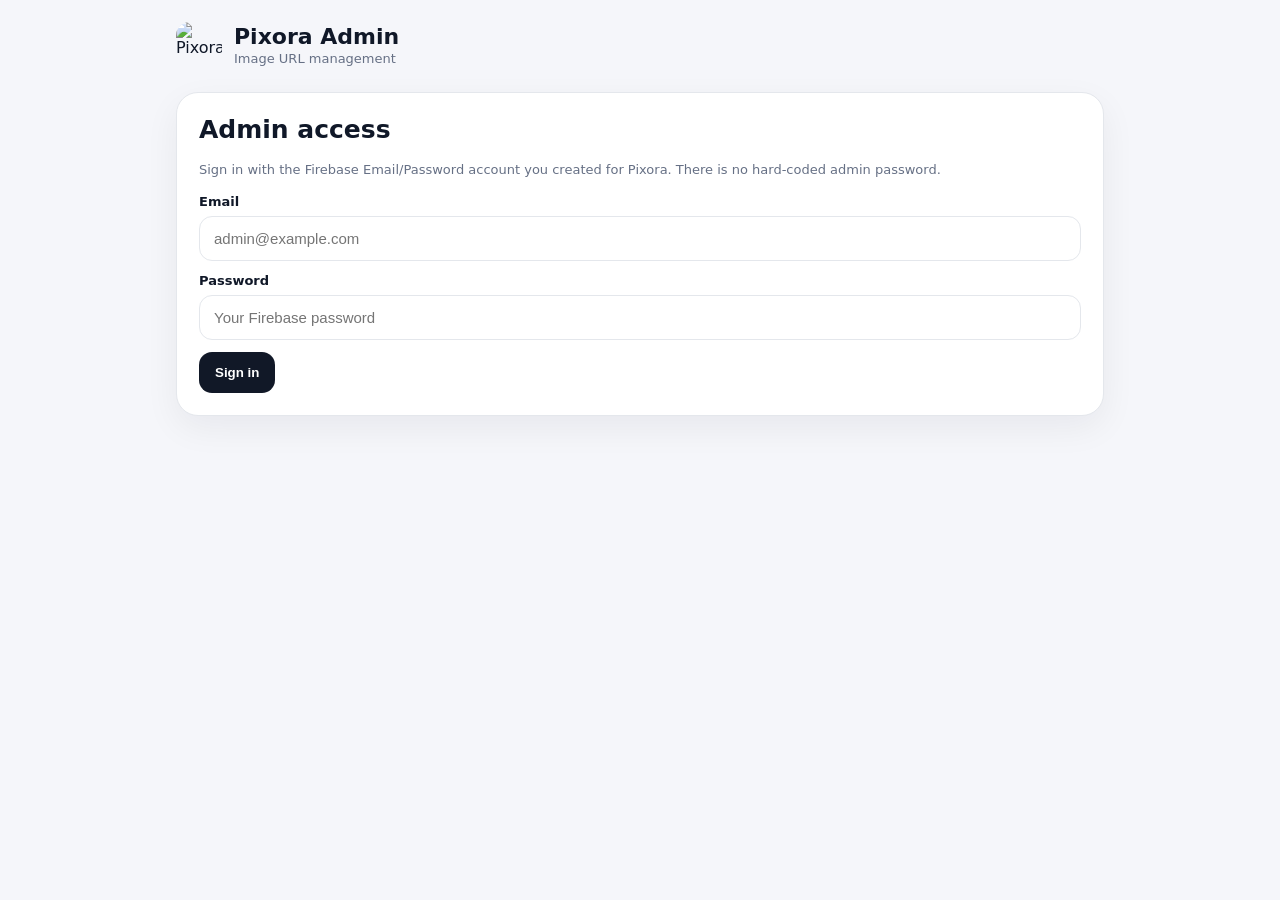
==== admin.html @ 3c2ab5de "Add files via upload" ====
<!doctype html>
<html lang="en">
<head>
<meta charset="utf-8">
<meta name="viewport" content="width=device-width,initial-scale=1,viewport-fit=cover">
<meta name="theme-color" content="#080b18">
<title>Pixora Admin</title>
<style>
:root{--bg:#f5f6fa;--surface:#fff;--text:#101828;--muted:#667085;--line:#e4e7ec;--brand:#2563eb;--danger:#dc2626}
*{box-sizing:border-box}body{margin:0;background:var(--bg);color:var(--text);font-family:Inter,system-ui,-apple-system,BlinkMacSystemFont,"Segoe UI",sans-serif}
.wrap{width:min(960px,100%);margin:auto;padding:22px 16px 60px}.top{display:flex;align-items:center;gap:12px;margin-bottom:24px}.logo{width:46px;height:46px;border-radius:14px;object-fit:cover}.top h1{margin:0;font-size:22px}.top p{margin:2px 0 0;color:var(--muted);font-size:13px}
.panel{background:var(--surface);border:1px solid var(--line);border-radius:22px;padding:22px;box-shadow:0 12px 35px rgba(16,24,40,.06);margin-bottom:16px}
h2{margin:0 0 16px;font-size:25px}label{display:block;font-size:13px;font-weight:700;margin:0 0 7px}
input{width:100%;padding:13px 14px;border:1px solid var(--line);border-radius:13px;outline:none;background:var(--surface);color:var(--text);font-size:15px;margin-bottom:12px}
input:focus{border-color:var(--brand);box-shadow:0 0 0 3px rgba(37,99,235,.12)}
.row{display:grid;grid-template-columns:1fr 1fr;gap:12px}.btn{border:0;border-radius:13px;padding:13px 16px;font-weight:800;cursor:pointer}.primary{background:#111827;color:#fff}.secondary{background:#eef2ff;color:#3730a3}.danger{background:#fee2e2;color:#991b1b}.muted{color:var(--muted);font-size:13px;line-height:1.6}.hidden{display:none!important}
.message{padding:12px 14px;border-radius:12px;margin-top:12px;font-size:14px;display:none}.message.show{display:block}.ok{background:#ecfdf3;color:#027a48}.bad{background:#fff1f2;color:#be123c}
.status{display:flex;justify-content:space-between;align-items:center;gap:12px;flex-wrap:wrap}.badge{padding:7px 10px;border-radius:999px;background:#eef2f6;color:#475467;font-size:12px;font-weight:800}
.form{display:grid;grid-template-columns:1fr auto;gap:10px}.form input{margin:0}.form .btn{height:46px}
.item{display:flex;gap:12px;align-items:center;border:1px solid var(--line);border-radius:15px;padding:9px;margin-top:10px}.thumb{width:66px;height:66px;border-radius:10px;object-fit:cover;background:#eef2f6;flex:0 0 auto}.url{font-size:12px;color:var(--muted);overflow:hidden;text-overflow:ellipsis;white-space:nowrap;flex:1}.item .danger{padding:9px 11px;flex:0 0 auto}
.queue{margin-top:14px;padding:12px;border-radius:13px;background:#f8fafc;border:1px dashed var(--line)}
.small{font-size:12px;color:var(--muted)}
@media(max-width:620px){.row{grid-template-columns:1fr}.form{grid-template-columns:1fr}.form .btn{width:100%}.panel{padding:17px;border-radius:18px}}
@media(prefers-color-scheme:dark){:root{--bg:#070a12;--surface:#0f1522;--text:#f5f7fb;--muted:#98a2b3;--line:#242d3e}.primary{background:#f8fafc;color:#101828}.secondary{background:#1d2740;color:#c7d2fe}.queue{background:#0b111d}}
</style>
</head>
<body>
<div class="wrap">
  <header class="top">
    <img class="logo" src="https://pockethostbd.github.io/drive-one/picture/pixora-logo.png" alt="Pixora">
    <div><h1>Pixora Admin</h1><p>Image URL management</p></div>
  </header>

  <section class="panel" id="loginPanel">
    <h2>Admin access</h2>
    <p class="muted">Sign in with the Firebase Email/Password account you created for Pixora. There is no hard-coded admin password.</p>
    <label>Email</label><input id="email" type="email" autocomplete="username" placeholder="admin@example.com">
    <label>Password</label><input id="password" type="password" autocomplete="current-password" placeholder="Your Firebase password">
    <button class="btn primary" id="login">Sign in</button>
    <div class="message bad" id="loginMsg"></div>
  </section>

  <section class="panel hidden" id="adminPanel">
    <div class="status"><div><h2>Manage images</h2><div class="small" id="userLabel"></div></div><span class="badge" id="connection">Checking…</span></div>
    <div class="form">
      <input id="imageUrl" type="url" inputmode="url" placeholder="https://example.com/image.jpg">
      <button class="btn primary" id="add">Add image</button>
    </div>
    <div class="message" id="actionMsg"></div>
    <div class="queue hidden" id="offlineQueue"></div>
    <div id="list"></div>
    <button class="btn secondary" id="logout" style="margin-top:16px">Sign out</button>
  </section>
</div>

<script type="module">
import {initializeApp} from "https://www.gstatic.com/firebasejs/12.3.0/firebase-app.js";
import {getAuth,onAuthStateChanged,signInWithEmailAndPassword,signOut,setPersistence,browserLocalPersistence} from "https://www.gstatic.com/firebasejs/12.3.0/firebase-auth.js";
import {getFirestore,collection,addDoc,serverTimestamp,query,orderBy,limit,getDocs,deleteDoc,doc} from "https://www.gstatic.com/firebasejs/12.3.0/firebase-firestore.js";

const firebaseConfig={
  apiKey:"AIzaSyCa3miuF5YPQEKbai0Y-IK0IpTXWki7Bjk",
  authDomain:"banglabazarbd.firebaseapp.com",
  projectId:"banglabazarbd",
  storageBucket:"banglabazarbd.firebasestorage.app",
  messagingSenderId:"857609771799",
  appId:"1:857609771799:web:872da567e55515f6c5b552"
};
const app=initializeApp(firebaseConfig),auth=getAuth(app),db=getFirestore(app);
const $=id=>document.getElementById(id), queueKey="pixora_offline_queue_v2";

function validUrl(v){try{const u=new URL(v);return /^https?:$/.test(u.protocol)?u.href:""}catch{return""}}
function msg(el,text,good=false){el.textContent=text;el.className="message show "+(good?"ok":"bad")}
function setOnline(){ $("connection").textContent=navigator.onLine?"Online":"Offline"; }
function getQueue(){try{return JSON.parse(localStorage.getItem(queueKey)||"[]")}catch{return[]}}
function saveQueue(q){localStorage.setItem(queueKey,JSON.stringify(q))}
function renderQueue(){
  const q=getQueue(),box=$("offlineQueue");
  if(!q.length){box.classList.add("hidden");box.textContent="";return}
  box.classList.remove("hidden");box.innerHTML=`<b>${q.length} queued image${q.length>1?"s":""}</b><div class="small">These URLs are waiting for an internet connection. They will sync when Firebase is reachable.</div>`;
}
async function syncQueue(){
  if(!navigator.onLine||!auth.currentUser)return;
  const q=getQueue();if(!q.length)return;
  const remain=[];
  for(const u of q){try{await addDoc(collection(db,"images"),{imageUrl:u,createdAt:serverTimestamp()})}catch{remain.push(u)}}
  saveQueue(remain);renderQueue();if(!remain.length)loadList();
}
async function loadList(){
  const list=$("list");list.innerHTML='<p class="muted">Loading images…</p>';
  try{
    const snap=await getDocs(query(collection(db,"images"),orderBy("createdAt","desc"),limit(100)));
    list.innerHTML="";
    if(snap.empty){list.innerHTML='<p class="muted">No images yet.</p>';return}
    snap.forEach(d=>{
      const data=d.data(), row=document.createElement("div");row.className="item";
      const img=document.createElement("img");img.className="thumb";img.src=validUrl(data.imageUrl);img.loading="lazy";img.alt="";
      const url=document.createElement("div");url.className="url";url.textContent=data.imageUrl||"";
      const b=document.createElement("button");b.className="btn danger";b.textContent="Delete";
      b.onclick=async()=>{if(!confirm("Delete this image?"))return;try{await deleteDoc(doc(db,"images",d.id));loadList()}catch{msg($("actionMsg"),"Delete failed. Check your Firestore rules.")}};
      row.append(img,url,b);list.appendChild(row);
    });
  }catch(e){list.innerHTML='<p class="muted">Could not load images. Check Firestore rules and your Firebase account.</p>';console.error(e)}
}
async function addImage(){
  const input=$("imageUrl"),url=validUrl(input.value.trim());if(!url){msg($("actionMsg"),"Please enter a valid http/https image URL.");return}
  if(!navigator.onLine){const q=getQueue();if(!q.includes(url))q.push(url);saveQueue(q);input.value="";renderQueue();msg($("actionMsg"),"Saved offline. It will sync when you are online.",true);return}
  try{await addDoc(collection(db,"images"),{imageUrl:url,createdAt:serverTimestamp()});input.value="";msg($("actionMsg"),"Image added successfully.",true);loadList()}catch(e){console.error(e);msg($("actionMsg"),"Could not add image. Make sure this Firebase account is allowed to write to Firestore.")}
}
$("login").onclick=async()=>{
  const email=$("email").value.trim(),password=$("password").value;
  if(!email||!password){msg($("loginMsg"),"Enter your Firebase admin email and password.");return}
  try{await setPersistence(auth,browserLocalPersistence);await signInWithEmailAndPassword(auth,email,password)}
  catch(e){
    const map={ "auth/invalid-credential":"Email or password is incorrect.","auth/user-not-found":"No Firebase user exists with this email.","auth/wrong-password":"Password is incorrect.","auth/invalid-email":"Enter a valid email address.","auth/too-many-requests":"Too many attempts. Try again later."};
    msg($("loginMsg"),map[e.code]||("Login failed: "+e.code));
  }
};
$("password").addEventListener("keydown",e=>{if(e.key==="Enter")$("login").click()});
$("add").onclick=addImage;$("imageUrl").addEventListener("keydown",e=>{if(e.key==="Enter")addImage()});
$("logout").onclick=()=>signOut(auth);
window.addEventListener("online",()=>{setOnline();syncQueue()});window.addEventListener("offline",setOnline);setOnline();renderQueue();

onAuthStateChanged(auth,user=>{
  if(user){
    $("loginPanel").classList.add("hidden");$("adminPanel").classList.remove("hidden");
    $("userLabel").textContent=user.email||"Signed in";setOnline();renderQueue();loadList();syncQueue();
  }else{$("loginPanel").classList.remove("hidden");$("adminPanel").classList.add("hidden")}
});
</script>
</body>
</html>
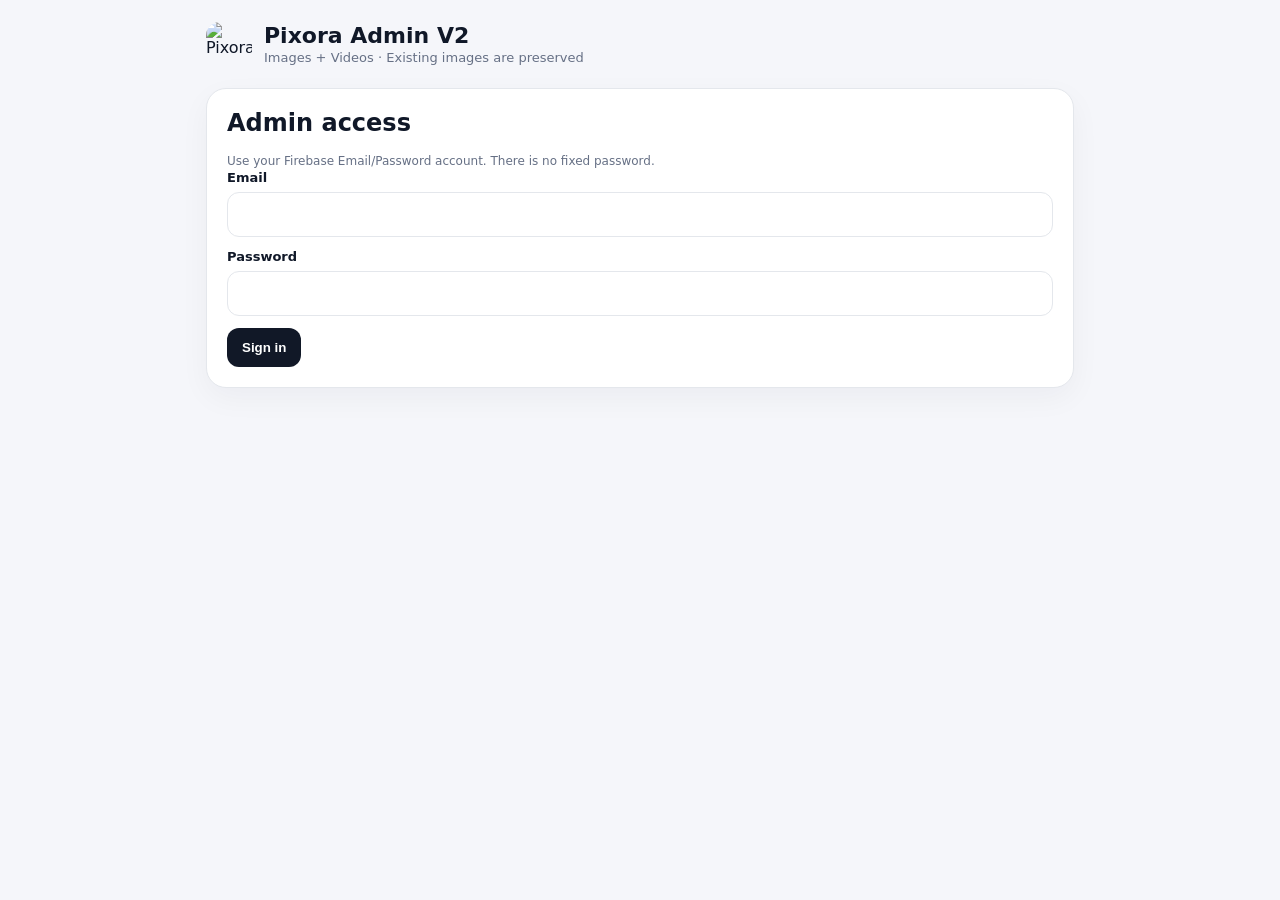
==== commit e88f848a: "Add files via upload" ====
--- a/admin.html
+++ b/admin.html
@@ -1,132 +1,11 @@
-<!doctype html>
-<html lang="en">
-<head>
-<meta charset="utf-8">
-<meta name="viewport" content="width=device-width,initial-scale=1,viewport-fit=cover">
-<meta name="theme-color" content="#080b18">
-<title>Pixora Admin</title>
-<style>
-:root{--bg:#f5f6fa;--surface:#fff;--text:#101828;--muted:#667085;--line:#e4e7ec;--brand:#2563eb;--danger:#dc2626}
-*{box-sizing:border-box}body{margin:0;background:var(--bg);color:var(--text);font-family:Inter,system-ui,-apple-system,BlinkMacSystemFont,"Segoe UI",sans-serif}
-.wrap{width:min(960px,100%);margin:auto;padding:22px 16px 60px}.top{display:flex;align-items:center;gap:12px;margin-bottom:24px}.logo{width:46px;height:46px;border-radius:14px;object-fit:cover}.top h1{margin:0;font-size:22px}.top p{margin:2px 0 0;color:var(--muted);font-size:13px}
-.panel{background:var(--surface);border:1px solid var(--line);border-radius:22px;padding:22px;box-shadow:0 12px 35px rgba(16,24,40,.06);margin-bottom:16px}
-h2{margin:0 0 16px;font-size:25px}label{display:block;font-size:13px;font-weight:700;margin:0 0 7px}
-input{width:100%;padding:13px 14px;border:1px solid var(--line);border-radius:13px;outline:none;background:var(--surface);color:var(--text);font-size:15px;margin-bottom:12px}
-input:focus{border-color:var(--brand);box-shadow:0 0 0 3px rgba(37,99,235,.12)}
-.row{display:grid;grid-template-columns:1fr 1fr;gap:12px}.btn{border:0;border-radius:13px;padding:13px 16px;font-weight:800;cursor:pointer}.primary{background:#111827;color:#fff}.secondary{background:#eef2ff;color:#3730a3}.danger{background:#fee2e2;color:#991b1b}.muted{color:var(--muted);font-size:13px;line-height:1.6}.hidden{display:none!important}
-.message{padding:12px 14px;border-radius:12px;margin-top:12px;font-size:14px;display:none}.message.show{display:block}.ok{background:#ecfdf3;color:#027a48}.bad{background:#fff1f2;color:#be123c}
-.status{display:flex;justify-content:space-between;align-items:center;gap:12px;flex-wrap:wrap}.badge{padding:7px 10px;border-radius:999px;background:#eef2f6;color:#475467;font-size:12px;font-weight:800}
-.form{display:grid;grid-template-columns:1fr auto;gap:10px}.form input{margin:0}.form .btn{height:46px}
-.item{display:flex;gap:12px;align-items:center;border:1px solid var(--line);border-radius:15px;padding:9px;margin-top:10px}.thumb{width:66px;height:66px;border-radius:10px;object-fit:cover;background:#eef2f6;flex:0 0 auto}.url{font-size:12px;color:var(--muted);overflow:hidden;text-overflow:ellipsis;white-space:nowrap;flex:1}.item .danger{padding:9px 11px;flex:0 0 auto}
-.queue{margin-top:14px;padding:12px;border-radius:13px;background:#f8fafc;border:1px dashed var(--line)}
-.small{font-size:12px;color:var(--muted)}
-@media(max-width:620px){.row{grid-template-columns:1fr}.form{grid-template-columns:1fr}.form .btn{width:100%}.panel{padding:17px;border-radius:18px}}
-@media(prefers-color-scheme:dark){:root{--bg:#070a12;--surface:#0f1522;--text:#f5f7fb;--muted:#98a2b3;--line:#242d3e}.primary{background:#f8fafc;color:#101828}.secondary{background:#1d2740;color:#c7d2fe}.queue{background:#0b111d}}
-</style>
-</head>
-<body>
-<div class="wrap">
-  <header class="top">
-    <img class="logo" src="https://pockethostbd.github.io/drive-one/picture/pixora-logo.png" alt="Pixora">
-    <div><h1>Pixora Admin</h1><p>Image URL management</p></div>
-  </header>
-
-  <section class="panel" id="loginPanel">
-    <h2>Admin access</h2>
-    <p class="muted">Sign in with the Firebase Email/Password account you created for Pixora. There is no hard-coded admin password.</p>
-    <label>Email</label><input id="email" type="email" autocomplete="username" placeholder="admin@example.com">
-    <label>Password</label><input id="password" type="password" autocomplete="current-password" placeholder="Your Firebase password">
-    <button class="btn primary" id="login">Sign in</button>
-    <div class="message bad" id="loginMsg"></div>
-  </section>
-
-  <section class="panel hidden" id="adminPanel">
-    <div class="status"><div><h2>Manage images</h2><div class="small" id="userLabel"></div></div><span class="badge" id="connection">Checking…</span></div>
-    <div class="form">
-      <input id="imageUrl" type="url" inputmode="url" placeholder="https://example.com/image.jpg">
-      <button class="btn primary" id="add">Add image</button>
-    </div>
-    <div class="message" id="actionMsg"></div>
-    <div class="queue hidden" id="offlineQueue"></div>
-    <div id="list"></div>
-    <button class="btn secondary" id="logout" style="margin-top:16px">Sign out</button>
-  </section>
-</div>
-
-<script type="module">
-import {initializeApp} from "https://www.gstatic.com/firebasejs/12.3.0/firebase-app.js";
-import {getAuth,onAuthStateChanged,signInWithEmailAndPassword,signOut,setPersistence,browserLocalPersistence} from "https://www.gstatic.com/firebasejs/12.3.0/firebase-auth.js";
-import {getFirestore,collection,addDoc,serverTimestamp,query,orderBy,limit,getDocs,deleteDoc,doc} from "https://www.gstatic.com/firebasejs/12.3.0/firebase-firestore.js";
-
-const firebaseConfig={
-  apiKey:"AIzaSyCa3miuF5YPQEKbai0Y-IK0IpTXWki7Bjk",
-  authDomain:"banglabazarbd.firebaseapp.com",
-  projectId:"banglabazarbd",
-  storageBucket:"banglabazarbd.firebasestorage.app",
-  messagingSenderId:"857609771799",
-  appId:"1:857609771799:web:872da567e55515f6c5b552"
-};
-const app=initializeApp(firebaseConfig),auth=getAuth(app),db=getFirestore(app);
-const $=id=>document.getElementById(id), queueKey="pixora_offline_queue_v2";
-
-function validUrl(v){try{const u=new URL(v);return /^https?:$/.test(u.protocol)?u.href:""}catch{return""}}
-function msg(el,text,good=false){el.textContent=text;el.className="message show "+(good?"ok":"bad")}
-function setOnline(){ $("connection").textContent=navigator.onLine?"Online":"Offline"; }
-function getQueue(){try{return JSON.parse(localStorage.getItem(queueKey)||"[]")}catch{return[]}}
-function saveQueue(q){localStorage.setItem(queueKey,JSON.stringify(q))}
-function renderQueue(){
-  const q=getQueue(),box=$("offlineQueue");
-  if(!q.length){box.classList.add("hidden");box.textContent="";return}
-  box.classList.remove("hidden");box.innerHTML=`<b>${q.length} queued image${q.length>1?"s":""}</b><div class="small">These URLs are waiting for an internet connection. They will sync when Firebase is reachable.</div>`;
-}
-async function syncQueue(){
-  if(!navigator.onLine||!auth.currentUser)return;
-  const q=getQueue();if(!q.length)return;
-  const remain=[];
-  for(const u of q){try{await addDoc(collection(db,"images"),{imageUrl:u,createdAt:serverTimestamp()})}catch{remain.push(u)}}
-  saveQueue(remain);renderQueue();if(!remain.length)loadList();
-}
-async function loadList(){
-  const list=$("list");list.innerHTML='<p class="muted">Loading images…</p>';
-  try{
-    const snap=await getDocs(query(collection(db,"images"),orderBy("createdAt","desc"),limit(100)));
-    list.innerHTML="";
-    if(snap.empty){list.innerHTML='<p class="muted">No images yet.</p>';return}
-    snap.forEach(d=>{
-      const data=d.data(), row=document.createElement("div");row.className="item";
-      const img=document.createElement("img");img.className="thumb";img.src=validUrl(data.imageUrl);img.loading="lazy";img.alt="";
-      const url=document.createElement("div");url.className="url";url.textContent=data.imageUrl||"";
-      const b=document.createElement("button");b.className="btn danger";b.textContent="Delete";
-      b.onclick=async()=>{if(!confirm("Delete this image?"))return;try{await deleteDoc(doc(db,"images",d.id));loadList()}catch{msg($("actionMsg"),"Delete failed. Check your Firestore rules.")}};
-      row.append(img,url,b);list.appendChild(row);
-    });
-  }catch(e){list.innerHTML='<p class="muted">Could not load images. Check Firestore rules and your Firebase account.</p>';console.error(e)}
-}
-async function addImage(){
-  const input=$("imageUrl"),url=validUrl(input.value.trim());if(!url){msg($("actionMsg"),"Please enter a valid http/https image URL.");return}
-  if(!navigator.onLine){const q=getQueue();if(!q.includes(url))q.push(url);saveQueue(q);input.value="";renderQueue();msg($("actionMsg"),"Saved offline. It will sync when you are online.",true);return}
-  try{await addDoc(collection(db,"images"),{imageUrl:url,createdAt:serverTimestamp()});input.value="";msg($("actionMsg"),"Image added successfully.",true);loadList()}catch(e){console.error(e);msg($("actionMsg"),"Could not add image. Make sure this Firebase account is allowed to write to Firestore.")}
-}
-$("login").onclick=async()=>{
-  const email=$("email").value.trim(),password=$("password").value;
-  if(!email||!password){msg($("loginMsg"),"Enter your Firebase admin email and password.");return}
-  try{await setPersistence(auth,browserLocalPersistence);await signInWithEmailAndPassword(auth,email,password)}
-  catch(e){
-    const map={ "auth/invalid-credential":"Email or password is incorrect.","auth/user-not-found":"No Firebase user exists with this email.","auth/wrong-password":"Password is incorrect.","auth/invalid-email":"Enter a valid email address.","auth/too-many-requests":"Too many attempts. Try again later."};
-    msg($("loginMsg"),map[e.code]||("Login failed: "+e.code));
-  }
-};
-$("password").addEventListener("keydown",e=>{if(e.key==="Enter")$("login").click()});
-$("add").onclick=addImage;$("imageUrl").addEventListener("keydown",e=>{if(e.key==="Enter")addImage()});
-$("logout").onclick=()=>signOut(auth);
-window.addEventListener("online",()=>{setOnline();syncQueue()});window.addEventListener("offline",setOnline);setOnline();renderQueue();
-
-onAuthStateChanged(auth,user=>{
-  if(user){
-    $("loginPanel").classList.add("hidden");$("adminPanel").classList.remove("hidden");
-    $("userLabel").textContent=user.email||"Signed in";setOnline();renderQueue();loadList();syncQueue();
-  }else{$("loginPanel").classList.remove("hidden");$("adminPanel").classList.add("hidden")}
-});
-</script>
-</body>
-</html>+<!doctype html><html lang="en"><head><meta charset="utf-8"><meta name="viewport" content="width=device-width,initial-scale=1"><meta name="theme-color" content="#080b18"><title>Pixora Admin V2</title><style>
+:root{--bg:#f5f6fa;--s:#fff;--t:#101828;--m:#667085;--l:#e4e7ec}*{box-sizing:border-box}body{margin:0;background:var(--bg);color:var(--t);font-family:system-ui,-apple-system,Segoe UI,sans-serif}.wrap{max-width:900px;margin:auto;padding:22px 16px 60px}.top{display:flex;align-items:center;gap:12px;margin-bottom:20px}.logo{width:46px;height:46px;border-radius:14px}.top h1{margin:0;font-size:22px}.top p{margin:2px 0;color:var(--m);font-size:13px}.panel{background:var(--s);border:1px solid var(--l);border-radius:20px;padding:20px;margin-bottom:15px;box-shadow:0 10px 30px #1018280b}.hidden{display:none}h2{margin:0 0 15px}label{font-size:13px;font-weight:700;display:block;margin-bottom:7px}input{width:100%;padding:13px;border:1px solid var(--l);border-radius:12px;margin-bottom:12px;background:var(--s);color:var(--t);font-size:15px}.btn{border:0;border-radius:12px;padding:12px 15px;font-weight:800;cursor:pointer}.primary{background:#111827;color:#fff}.danger{background:#fee2e2;color:#991b1b}.secondary{background:#eef2ff;color:#3730a3}.tabs{display:flex;gap:8px;margin-bottom:15px}.tab{flex:1;border:1px solid var(--l);background:var(--s);color:var(--m);border-radius:12px;padding:11px;font-weight:800}.tab.active{background:#111827;color:#fff}.msg{display:none;padding:11px 13px;border-radius:11px;margin:10px 0;font-size:13px}.msg.show{display:block}.ok{background:#ecfdf3;color:#027a48}.bad{background:#fff1f2;color:#be123c}.item{display:flex;align-items:center;gap:10px;border:1px solid var(--l);padding:8px;border-radius:14px;margin-top:9px}.thumb{width:62px;height:62px;object-fit:cover;border-radius:10px;background:#eee}.url{flex:1;min-width:0;color:var(--m);font-size:12px;overflow:hidden;text-overflow:ellipsis;white-space:nowrap}.small{color:var(--m);font-size:12px;line-height:1.5}@media(max-width:600px){.panel{padding:16px}}
+</style></head><body><div class="wrap"><header class="top"><img class="logo" src="https://pockethostbd.github.io/drive-one/picture/pixora-logo.png" alt="Pixora"><div><h1>Pixora Admin V2</h1><p>Images + Videos · Existing images are preserved</p></div></header><section class="panel" id="login"><h2>Admin access</h2><div class="small">Use your Firebase Email/Password account. There is no fixed password.</div><label>Email</label><input id="email" type="email" autocomplete="username"><label>Password</label><input id="pass" type="password" autocomplete="current-password"><button class="btn primary" id="signin">Sign in</button><div class="msg bad" id="loginMsg"></div></section><section class="panel hidden" id="app"><div style="display:flex;justify-content:space-between;gap:10px;align-items:center"><div><h2>Publish content</h2><div class="small" id="who"></div></div><button class="btn secondary" id="out">Sign out</button></div><div class="tabs"><button class="tab active" data-type="image">Image</button><button class="tab" data-type="video">Video</button></div><label id="label">Image URL</label><input id="value" type="url" placeholder="https://example.com/image.jpg"><button class="btn primary" id="add">Add image</button><div class="msg" id="msg"></div></section><section class="panel hidden" id="listPanel"><h2 id="listTitle">Recent images</h2><div id="list"></div></section></div><script type="module">
+import{initializeApp}from"https://www.gstatic.com/firebasejs/12.3.0/firebase-app.js";import{getAuth,onAuthStateChanged,signInWithEmailAndPassword,signOut,setPersistence,browserLocalPersistence}from"https://www.gstatic.com/firebasejs/12.3.0/firebase-auth.js";import{getFirestore,collection,addDoc,serverTimestamp,query,orderBy,limit,getDocs,deleteDoc,doc}from"https://www.gstatic.com/firebasejs/12.3.0/firebase-firestore.js";
+const c={apiKey:"AIzaSyCa3miuF5YPQEKbai0Y-IK0IpTXWki7Bjk",authDomain:"banglabazarbd.firebaseapp.com",projectId:"banglabazarbd",storageBucket:"banglabazarbd.firebasestorage.app",messagingSenderId:"857609771799",appId:"1:857609771799:web:872da567e55515f6c5b552"},app=initializeApp(c),auth=getAuth(app),db=getFirestore(app),$=x=>document.getElementById(x);let type="image";const valid=v=>{try{let u=new URL(v);return/^https?:$/.test(u.protocol)?u.href:""}catch{return""}};function msg(t,ok=false){$("msg").textContent=t;$("msg").className="msg show "+(ok?"ok":"bad")}
+$("signin").onclick=async()=>{try{await setPersistence(auth,browserLocalPersistence);await signInWithEmailAndPassword(auth,$("email").value.trim(),$("pass").value)}catch(e){$("loginMsg").textContent=({"auth/invalid-credential":"Email or password is incorrect.","auth/user-not-found":"No user exists with this email.","auth/wrong-password":"Password is incorrect.","auth/invalid-email":"Enter a valid email."})[e.code]||"Login failed: "+e.code;$("loginMsg").classList.add("show")}};$("pass").onkeydown=e=>{if(e.key==="Enter")$("signin").click()};$("out").onclick=()=>signOut(auth);
+document.querySelectorAll(".tab").forEach(b=>b.onclick=()=>{document.querySelectorAll(".tab").forEach(x=>x.classList.remove("active"));b.classList.add("active");type=b.dataset.type;$("label").textContent=type==="image"?"Image URL":"YouTube / embed URL";$("value").placeholder=type==="image"?"https://example.com/image.jpg":"https://www.youtube.com/watch?v=...";$("add").textContent=type==="image"?"Add image":"Add video";load()});
+$("add").onclick=async()=>{let v=valid($("value").value.trim());if(!v){msg("Enter a valid http/https URL.");return}try{await addDoc(collection(db,type==="image"?"images":"videos"),type==="image"?{imageUrl:v,createdAt:serverTimestamp()}:{videoUrl:v,createdAt:serverTimestamp()});$("value").value="";msg((type==="image"?"Image":"Video")+" added successfully.",true);load()}catch(e){console.error(e);msg("Could not save. Check Firestore rules.")}};
+async function load(){if(!auth.currentUser)return;let col=type==="image"?"images":"videos";$("listTitle").textContent=type==="image"?"Recent images":"Recent videos";$("list").innerHTML='<div class="small">Loading…</div>';try{let s=await getDocs(query(collection(db,col),orderBy("createdAt","desc"),limit(100)));$("list").innerHTML="";if(s.empty){$("list").innerHTML='<div class="small">Nothing published yet.</div>';return}s.forEach(d=>{let x=d.data(),v=type==="image"?x.imageUrl:x.videoUrl,row=document.createElement("div");row.className="item";if(type==="image"){let im=document.createElement("img");im.className="thumb";im.src=v;im.loading="lazy";row.append(im)}else{let b=document.createElement("div");b.className="thumb";b.style.display="grid";b.style.placeItems="center";b.textContent="▶";row.append(b)}let u=document.createElement("div");u.className="url";u.textContent=v;let del=document.createElement("button");del.className="btn danger";del.textContent="Delete";del.onclick=async()=>{if(confirm("Delete this content?")){await deleteDoc(doc(db,col,d.id));load()}};row.append(u,del);$("list").append(row)})}catch(e){console.error(e);$("list").innerHTML='<div class="small">Could not load. Check Firestore rules/index.</div>'}}
+onAuthStateChanged(auth,u=>{if(u){$("login").classList.add("hidden");$("app").classList.remove("hidden");$("listPanel").classList.remove("hidden");$("who").textContent=u.email||"Signed in";load()}else{$("login").classList.remove("hidden");$("app").classList.add("hidden");$("listPanel").classList.add("hidden")}});
+</script></body></html>
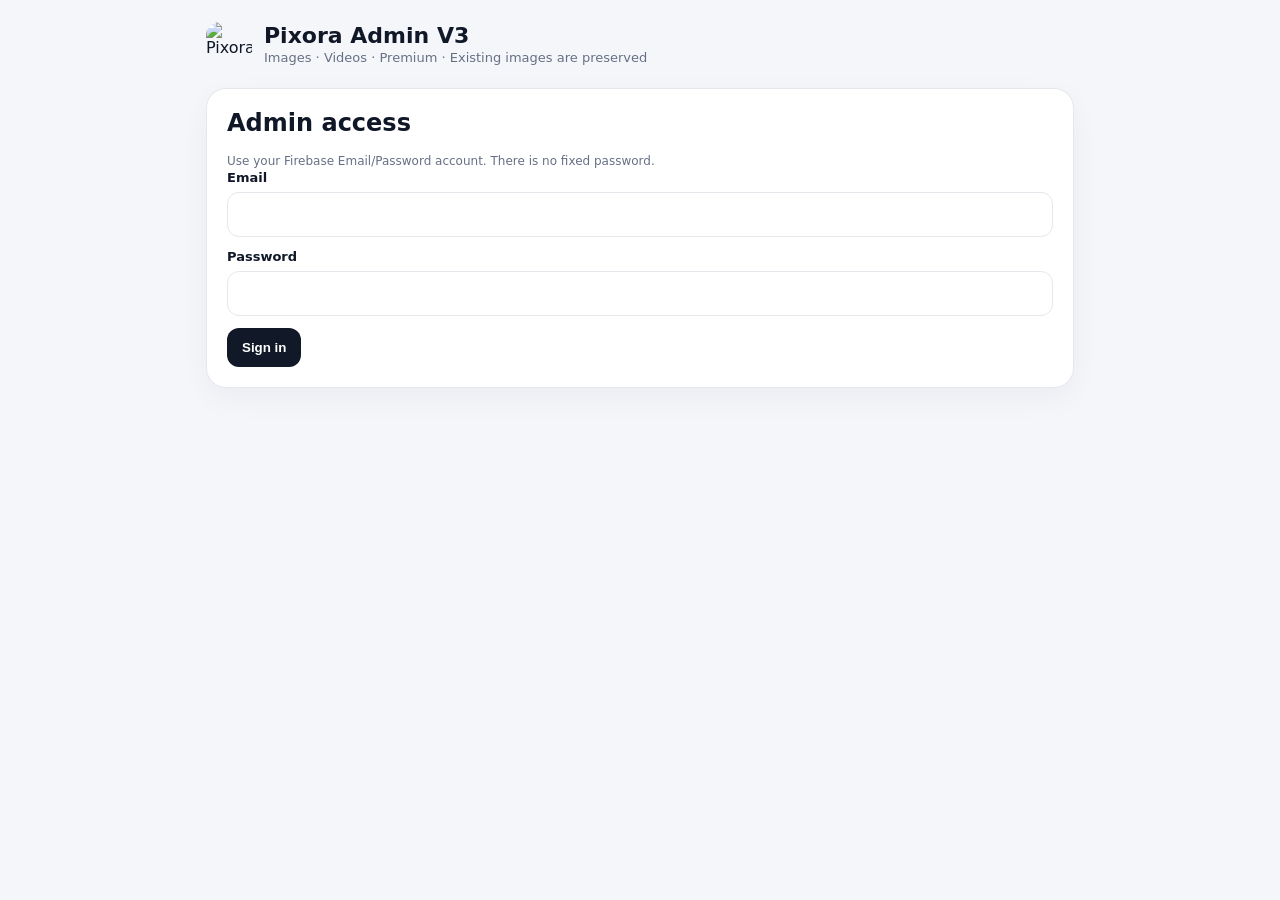
==== commit 330762e8: "Add files via upload" ====
--- a/admin.html
+++ b/admin.html
@@ -1,11 +1,11 @@
 <!doctype html><html lang="en"><head><meta charset="utf-8"><meta name="viewport" content="width=device-width,initial-scale=1"><meta name="theme-color" content="#080b18"><title>Pixora Admin V2</title><style>
 :root{--bg:#f5f6fa;--s:#fff;--t:#101828;--m:#667085;--l:#e4e7ec}*{box-sizing:border-box}body{margin:0;background:var(--bg);color:var(--t);font-family:system-ui,-apple-system,Segoe UI,sans-serif}.wrap{max-width:900px;margin:auto;padding:22px 16px 60px}.top{display:flex;align-items:center;gap:12px;margin-bottom:20px}.logo{width:46px;height:46px;border-radius:14px}.top h1{margin:0;font-size:22px}.top p{margin:2px 0;color:var(--m);font-size:13px}.panel{background:var(--s);border:1px solid var(--l);border-radius:20px;padding:20px;margin-bottom:15px;box-shadow:0 10px 30px #1018280b}.hidden{display:none}h2{margin:0 0 15px}label{font-size:13px;font-weight:700;display:block;margin-bottom:7px}input{width:100%;padding:13px;border:1px solid var(--l);border-radius:12px;margin-bottom:12px;background:var(--s);color:var(--t);font-size:15px}.btn{border:0;border-radius:12px;padding:12px 15px;font-weight:800;cursor:pointer}.primary{background:#111827;color:#fff}.danger{background:#fee2e2;color:#991b1b}.secondary{background:#eef2ff;color:#3730a3}.tabs{display:flex;gap:8px;margin-bottom:15px}.tab{flex:1;border:1px solid var(--l);background:var(--s);color:var(--m);border-radius:12px;padding:11px;font-weight:800}.tab.active{background:#111827;color:#fff}.msg{display:none;padding:11px 13px;border-radius:11px;margin:10px 0;font-size:13px}.msg.show{display:block}.ok{background:#ecfdf3;color:#027a48}.bad{background:#fff1f2;color:#be123c}.item{display:flex;align-items:center;gap:10px;border:1px solid var(--l);padding:8px;border-radius:14px;margin-top:9px}.thumb{width:62px;height:62px;object-fit:cover;border-radius:10px;background:#eee}.url{flex:1;min-width:0;color:var(--m);font-size:12px;overflow:hidden;text-overflow:ellipsis;white-space:nowrap}.small{color:var(--m);font-size:12px;line-height:1.5}@media(max-width:600px){.panel{padding:16px}}
-</style></head><body><div class="wrap"><header class="top"><img class="logo" src="https://pockethostbd.github.io/drive-one/picture/pixora-logo.png" alt="Pixora"><div><h1>Pixora Admin V2</h1><p>Images + Videos · Existing images are preserved</p></div></header><section class="panel" id="login"><h2>Admin access</h2><div class="small">Use your Firebase Email/Password account. There is no fixed password.</div><label>Email</label><input id="email" type="email" autocomplete="username"><label>Password</label><input id="pass" type="password" autocomplete="current-password"><button class="btn primary" id="signin">Sign in</button><div class="msg bad" id="loginMsg"></div></section><section class="panel hidden" id="app"><div style="display:flex;justify-content:space-between;gap:10px;align-items:center"><div><h2>Publish content</h2><div class="small" id="who"></div></div><button class="btn secondary" id="out">Sign out</button></div><div class="tabs"><button class="tab active" data-type="image">Image</button><button class="tab" data-type="video">Video</button></div><label id="label">Image URL</label><input id="value" type="url" placeholder="https://example.com/image.jpg"><button class="btn primary" id="add">Add image</button><div class="msg" id="msg"></div></section><section class="panel hidden" id="listPanel"><h2 id="listTitle">Recent images</h2><div id="list"></div></section></div><script type="module">
+</style></head><body><div class="wrap"><header class="top"><img class="logo" src="https://pockethostbd.github.io/drive-one/picture/pixora-logo.png" alt="Pixora"><div><h1>Pixora Admin V3</h1><p>Images · Videos · Premium · Existing images are preserved</p></div></header><section class="panel" id="login"><h2>Admin access</h2><div class="small">Use your Firebase Email/Password account. There is no fixed password.</div><label>Email</label><input id="email" type="email" autocomplete="username"><label>Password</label><input id="pass" type="password" autocomplete="current-password"><button class="btn primary" id="signin">Sign in</button><div class="msg bad" id="loginMsg"></div></section><section class="panel hidden" id="app"><div style="display:flex;justify-content:space-between;gap:10px;align-items:center"><div><h2>Publish content</h2><div class="small" id="who"></div></div><button class="btn secondary" id="out">Sign out</button></div><div class="tabs"><button class="tab active" data-type="image">Image</button><button class="tab" data-type="video">Video</button><button class="tab" data-type="premium-image">Premium Image</button><button class="tab" data-type="premium-video">Premium Video</button></div><label id="label">Image URL</label><input id="value" type="url" placeholder="https://example.com/image.jpg"><button class="btn primary" id="add">Add image</button><div class="msg" id="msg"></div></section><section class="panel hidden" id="listPanel"><h2 id="listTitle">Recent images</h2><div id="list"></div></section></div><script type="module">
 import{initializeApp}from"https://www.gstatic.com/firebasejs/12.3.0/firebase-app.js";import{getAuth,onAuthStateChanged,signInWithEmailAndPassword,signOut,setPersistence,browserLocalPersistence}from"https://www.gstatic.com/firebasejs/12.3.0/firebase-auth.js";import{getFirestore,collection,addDoc,serverTimestamp,query,orderBy,limit,getDocs,deleteDoc,doc}from"https://www.gstatic.com/firebasejs/12.3.0/firebase-firestore.js";
 const c={apiKey:"AIzaSyCa3miuF5YPQEKbai0Y-IK0IpTXWki7Bjk",authDomain:"banglabazarbd.firebaseapp.com",projectId:"banglabazarbd",storageBucket:"banglabazarbd.firebasestorage.app",messagingSenderId:"857609771799",appId:"1:857609771799:web:872da567e55515f6c5b552"},app=initializeApp(c),auth=getAuth(app),db=getFirestore(app),$=x=>document.getElementById(x);let type="image";const valid=v=>{try{let u=new URL(v);return/^https?:$/.test(u.protocol)?u.href:""}catch{return""}};function msg(t,ok=false){$("msg").textContent=t;$("msg").className="msg show "+(ok?"ok":"bad")}
 $("signin").onclick=async()=>{try{await setPersistence(auth,browserLocalPersistence);await signInWithEmailAndPassword(auth,$("email").value.trim(),$("pass").value)}catch(e){$("loginMsg").textContent=({"auth/invalid-credential":"Email or password is incorrect.","auth/user-not-found":"No user exists with this email.","auth/wrong-password":"Password is incorrect.","auth/invalid-email":"Enter a valid email."})[e.code]||"Login failed: "+e.code;$("loginMsg").classList.add("show")}};$("pass").onkeydown=e=>{if(e.key==="Enter")$("signin").click()};$("out").onclick=()=>signOut(auth);
-document.querySelectorAll(".tab").forEach(b=>b.onclick=()=>{document.querySelectorAll(".tab").forEach(x=>x.classList.remove("active"));b.classList.add("active");type=b.dataset.type;$("label").textContent=type==="image"?"Image URL":"YouTube / embed URL";$("value").placeholder=type==="image"?"https://example.com/image.jpg":"https://www.youtube.com/watch?v=...";$("add").textContent=type==="image"?"Add image":"Add video";load()});
-$("add").onclick=async()=>{let v=valid($("value").value.trim());if(!v){msg("Enter a valid http/https URL.");return}try{await addDoc(collection(db,type==="image"?"images":"videos"),type==="image"?{imageUrl:v,createdAt:serverTimestamp()}:{videoUrl:v,createdAt:serverTimestamp()});$("value").value="";msg((type==="image"?"Image":"Video")+" added successfully.",true);load()}catch(e){console.error(e);msg("Could not save. Check Firestore rules.")}};
-async function load(){if(!auth.currentUser)return;let col=type==="image"?"images":"videos";$("listTitle").textContent=type==="image"?"Recent images":"Recent videos";$("list").innerHTML='<div class="small">Loading…</div>';try{let s=await getDocs(query(collection(db,col),orderBy("createdAt","desc"),limit(100)));$("list").innerHTML="";if(s.empty){$("list").innerHTML='<div class="small">Nothing published yet.</div>';return}s.forEach(d=>{let x=d.data(),v=type==="image"?x.imageUrl:x.videoUrl,row=document.createElement("div");row.className="item";if(type==="image"){let im=document.createElement("img");im.className="thumb";im.src=v;im.loading="lazy";row.append(im)}else{let b=document.createElement("div");b.className="thumb";b.style.display="grid";b.style.placeItems="center";b.textContent="▶";row.append(b)}let u=document.createElement("div");u.className="url";u.textContent=v;let del=document.createElement("button");del.className="btn danger";del.textContent="Delete";del.onclick=async()=>{if(confirm("Delete this content?")){await deleteDoc(doc(db,col,d.id));load()}};row.append(u,del);$("list").append(row)})}catch(e){console.error(e);$("list").innerHTML='<div class="small">Could not load. Check Firestore rules/index.</div>'}}
+document.querySelectorAll(".tab").forEach(b=>b.onclick=()=>{document.querySelectorAll(".tab").forEach(x=>x.classList.remove("active"));b.classList.add("active");type=b.dataset.type;let prem=type.startsWith("premium-"),vid=type.endsWith("video");$("label").textContent=vid?(prem?"Premium YouTube / embed URL":"YouTube / embed URL"):(prem?"Premium Image URL":"Image URL");$("value").placeholder=vid?"https://www.youtube.com/watch?v=...":"https://example.com/image.jpg";$("add").textContent=prem?(vid?"Add premium video":"Add premium image"):(vid?"Add video":"Add image");load()});
+$("add").onclick=async()=>{let v=valid($("value").value.trim());if(!v){msg("Enter a valid http/https URL.");return}try{let col=type.startsWith("premium-")?"premium":type==="image"?"images":"videos";let data=col==="premium"?{type:type.endsWith("video")?"video":"image",url:v,createdAt:serverTimestamp()}:type==="image"?{imageUrl:v,createdAt:serverTimestamp()}:{videoUrl:v,createdAt:serverTimestamp()};await addDoc(collection(db,col),data);$("value").value="";msg((type==="image"?"Image":"Video")+" added successfully.",true);load()}catch(e){console.error(e);msg("Could not save. Check Firestore rules.")}};
+async function load(){if(!auth.currentUser)return;let col=type.startsWith("premium-")?"premium":type==="image"?"images":"videos";$("listTitle").textContent=type.startsWith("premium-")?"Recent Premium content":type==="image"?"Recent images":"Recent videos";$("list").innerHTML='<div class="small">Loading…</div>';try{let s=await getDocs(query(collection(db,col),limit(100)));$("list").innerHTML="";if(s.empty){$("list").innerHTML='<div class="small">Nothing published yet.</div>';return}s.forEach(d=>{let x=d.data(),v=type.startsWith("premium-")?x.url:(type==="image"?x.imageUrl:x.videoUrl),row=document.createElement("div");row.className="item";if(type==="image"){let im=document.createElement("img");im.className="thumb";im.src=v;im.loading="lazy";row.append(im)}else{let b=document.createElement("div");b.className="thumb";b.style.display="grid";b.style.placeItems="center";b.textContent="▶";row.append(b)}let u=document.createElement("div");u.className="url";u.textContent=v;let del=document.createElement("button");del.className="btn danger";del.textContent="Delete";del.onclick=async()=>{if(confirm("Delete this content?")){await deleteDoc(doc(db,col,d.id));load()}};row.append(u,del);$("list").append(row)})}catch(e){console.error(e);$("list").innerHTML='<div class="small">Could not load. Check Firestore rules/index.</div>'}}
 onAuthStateChanged(auth,u=>{if(u){$("login").classList.add("hidden");$("app").classList.remove("hidden");$("listPanel").classList.remove("hidden");$("who").textContent=u.email||"Signed in";load()}else{$("login").classList.remove("hidden");$("app").classList.add("hidden");$("listPanel").classList.add("hidden")}});
 </script></body></html>
